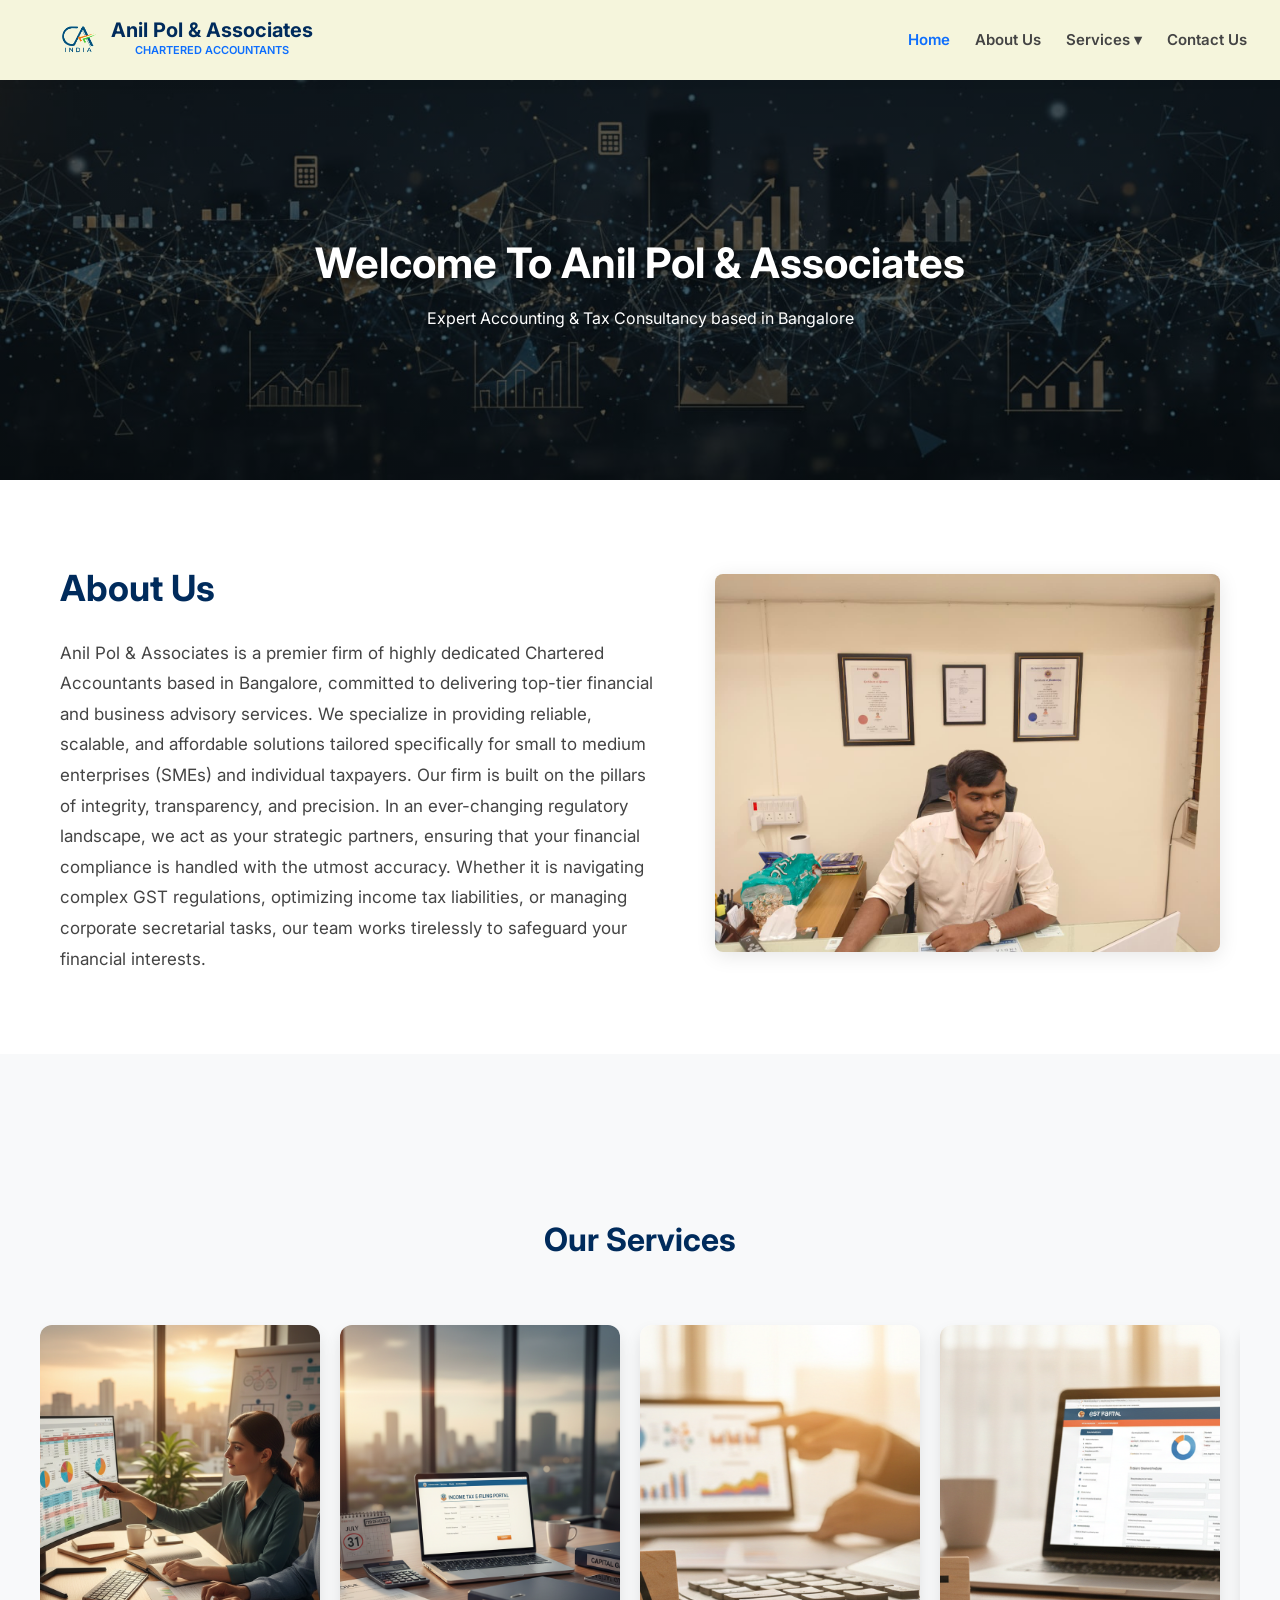
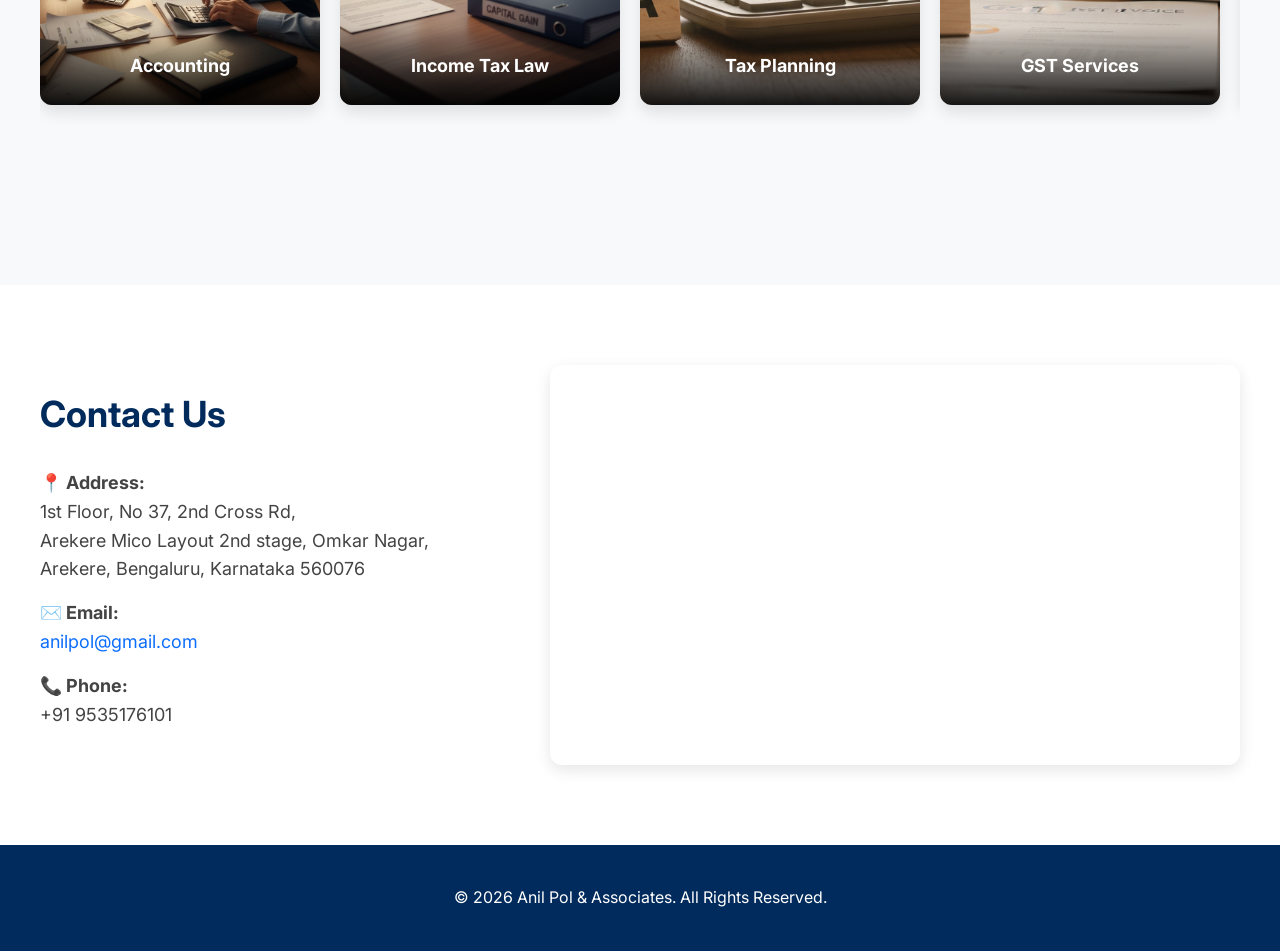
==== index.html @ d95824ce "uploading anilpol&associates website files" ====
<!DOCTYPE html>
<html lang="en">
<head>
    <meta charset="UTF-8">
    <meta name="viewport" content="width=device-width, initial-scale=1.0">
    <title>Anil Pol & Associates | Chartered Accountants</title>
    <link rel="stylesheet" href="style.css">
    <link href="https://fonts.googleapis.com/css2?family=Inter:wght@400;600;700&display=swap" rel="stylesheet">
</head>
<body>

    <header class="main-header">
        <div class="header-container">
            <div class="logo-area" onclick="location.href='index.html'">
    <img src="images/ca.jpeg" alt="CA Logo" class="main-logo">
    <div class="logo-text">
        <h1>Anil Pol & Associates</h1>
        <span>Chartered Accountants</span>
    </div>
</div>

            <nav class="nav-box">
                <ul class="nav-links">
                    <li><a href="index.html" class="active">Home</a></li>
                    <li><a href="about.html">About Us</a></li>
                    <li class="dropdown">
                        <a href="javascript:void(0)" class="dropbtn">Services ▾</a>
                        <ul class="dropdown-menu">
                            <li><a href="accounting.html">Accounting</a></li>
                            <li><a href="income-tax.html">Income Tax Law</a></li>
                            <li><a href="tax-planning.html">Tax Planning</a></li>
                            <li><a href="gst.html">Goods and Services Tax</a></li>
                            <li><a href="compliance.html">Company Law & Compliance</a></li>
                        </ul>
                    </li>
                    <li><a href="#contact-section">Contact Us</a></li>
                </ul>
            </nav>
        </div>
    </header>

    <main>
        <section class="hero-section">
            <div class="hero-overlay">
                <h2>Welcome To Anil Pol & Associates</h2>
                <p>Expert Accounting & Tax Consultancy based in Bangalore</p>
            </div>
        </section>

       <section class="about-container section-padding">
    <div class="container">
        <div class="about-flex">
            
            <div class="about-text-container">
                <h2>About Us</h2>
                <p>Anil Pol & Associates is a premier firm of highly dedicated Chartered Accountants based in Bangalore, committed to delivering top-tier financial and business advisory services. We specialize in providing reliable, scalable, and affordable solutions tailored specifically for small to medium enterprises (SMEs) and individual taxpayers.

Our firm is built on the pillars of integrity, transparency, and precision. In an ever-changing regulatory landscape, we act as your strategic partners, ensuring that your financial compliance is handled with the utmost accuracy. Whether it is navigating complex GST regulations, optimizing income tax liabilities, or managing corporate secretarial tasks, our team works tirelessly to safeguard your financial interests.</p>
            </div>

            <div class="about-image">
                <img src="images/as.jpeg" alt="Founder Office">
            </div>

        </div>
    </div>
</section>

        <section class="services-bg">
            <div class="container section-padding">
                <h2 class="center-title">Our Services</h2>
                <div class="netflix-slider">
                    <div class="service-card">
                        <img src="images/acc.png" alt="Accounting">
                        <h3>Accounting</h3>
                    </div>
                    <div class="service-card">
                        <img src="images/inco.png" alt="Tax Law">
                        <h3>Income Tax Law</h3>
                    </div>
                    <div class="service-card">
                        <img src="images/tax.png" alt="Tax Planning">
                        <h3>Tax Planning</h3>
                    </div>
                    <div class="service-card">
                        <img src="images/GST.png" alt="GST">
                        <h3>GST Services</h3>
                    </div>
                    <div class="service-card">
                        <img src="images/Roc.png" alt="Company Law">
                        <h3>Company Law</h3>
                    </div>
                </div>
            </div>
        </section>

        <div class="contact-info-centered">
    
    <section id="contact-section" class="container section-padding">
    <div class="contact-flex-wrapper">
        <div class="contact-info-centered">
            <h2>Contact Us</h2>
            <div class="contact-details">
                <p><strong>📍 Address:</strong><br>
                1st Floor, No 37, 2nd Cross Rd,<br>
                Arekere Mico Layout 2nd stage, Omkar Nagar,<br>
                Arekere, Bengaluru, Karnataka 560076</p>
                
                <p><strong>✉️ Email:</strong><br>
                <a href="anilpol@gmail.com" style="color: var(--blue); text-decoration: none;">anilpol@gmail.com</a></p>
                
                <p><strong>📞 Phone:</strong><br>
                +91 9535176101</p>
            </div>
        </div>
        
    <div class="contact-map-box">
    <iframe src="https://www.google.com/maps/embed?pb=!1m14!1m8!1m3!1d7778.52960047666!2d77.597261!3d12.890687!3m2!1i1024!2i768!4f13.1!3m3!1m2!1s0x3bae15007e5fe241%3A0xc75a568b3f8fa9dc!2sAnil%20Pol%20%26%20Associates!5e0!3m2!1sen!2sin!4v1770374382940!5m2!1sen!2sin" width="600" height="450" style="border:0;" allowfullscreen="" loading="lazy" referrerpolicy="no-referrer-when-downgrade"></iframe>
</div>
</section>

    <footer class="main-footer">
        <p>© 2026 Anil Pol & Associates. All Rights Reserved.</p>
    </footer>

    <script src="script.js"></script>
</body>
</html>
---- style.css ----
/* --- VARIABLES --- */
:root {
    --navy: #002b5c;
    --blue: #0d6efd;
    --gold: #C5A059;
    --light-bg: #f8f9fa;
    --white: #ffffff;
    --text-grey: #444444;
}

/* --- RESET & BASE --- */
* { 
    margin: 0; 
    padding: 0; 
    box-sizing: border-box; 
}

body { 
    font-family: 'Inter', sans-serif; 
    line-height: 1.6; 
    color: #333; 
    overflow-x: hidden; 
    background-color: var(--white);
}

/* --- HEADER & LOGO --- */
/* --- UPDATED HEADER & LOGO --- */
/* --- FIXED HEADER & LOGO --- */
/* --- FIXED HEADER & LOGO --- */
.main-header {
    position: sticky;
    top: 0;
    z-index: 1000;
    width: 100%;
    background-color: beige !important; /* Force the beige background */
    height: 80px; /* Fixed height for consistency */
    display: flex;
    align-items: center;
    box-shadow: 0 2px 10px rgba(0,0,0,0.05);
}

.header-container {
    width: 100%;
    max-width: 98%; /* This pushes content to the extreme corners */
    margin: 0 auto;
    display: flex;
    justify-content: space-between;
    align-items: center;
    padding: 0 10px;
}

.logo-area {
    display: flex;
    align-items: center;
    gap: -10px; 
    cursor: pointer;
    background: transparent !important; /* Ensure no white box here */
}

.main-logo { 
    height: 80px; /* Logo fits inside the 80px header */
    width: auto; 
    /* THIS REMOVES THE LOGO WHITE BG */
    mix-blend-mode: multiply; 
    filter: contrast(120%) brightness(105%); 
    object-fit: contain;
    display: block;
}

.logo-text {
    display: flex;
    flex-direction: column;
    align-items: center; /* Align text to the center near logo */
    margin-left: -25px; /* Pull text block closer to the CA image */
}

.logo-text h1 { 
    font-size: 20px; 
    color: #002b5c; /* Your Navy color */
    font-weight: 700; 
    margin: 0; 
    line-height: 1;
}

.logo-text span { 
    font-size: 11px; 
    color: #0d6efd; /* Your Blue color */
    text-transform: uppercase; 
    font-weight: 600;
    margin-top: 2px;
}

/* --- NAV LINKS CORNER ALIGNMENT --- */
.nav-box {
    margin-right: 10px; /* Keeps links pinned to the right corner */
}
/* --- NAVIGATION --- */
.nav-links { 
    display: flex; 
    list-style: none; 
    gap: 25px; 
    align-items: center; 
}

.nav-links a { 
    text-decoration: none; 
    color: #444; 
    font-weight: 600; 
    font-size: 15px; 
    transition: 0.3s;
}

.nav-links a:hover, .nav-links a.active { 
    color: var(--blue); 
}

/* Dropdown Menu */
.dropdown { position: relative; }

.dropdown-menu { 
    position: absolute; 
    top: 100%; 
    left: 0; 
    background: white; 
    min-width: 220px; 
    display: none; 
    list-style: none; 
    box-shadow: 0 8px 16px rgba(0,0,0,0.1); 
    border-top: 3px solid var(--blue);
    z-index: 100;
}

.dropdown:hover .dropdown-menu { display: block; }

.dropdown-menu li a { 
    padding: 12px 20px; 
    display: block; 
    border-bottom: 1px solid #eee; 
    font-size: 14px;
}

.dropdown-menu li a:hover { 
    background: var(--light-bg); 
    color: var(--blue); 
}

/* --- HERO SECTION --- */
.hero-section {
    height: 400px;
    background: linear-gradient(rgba(0,0,0,0.6), rgba(0,0,0,0.6)), url('images/bg5.jpeg');
    background-size: cover; 
    background-position: center;
    display: flex; 
    align-items: center; 
    justify-content: center; 
    color: white; 
    text-align: center;
}

.hero-section h2 { font-size: 42px; margin-bottom: 10px; text-shadow: 2px 2px 8px rgba(0,0,0,0.7);}

/* --- COMMON LAYOUT --- */
.container { max-width: 1200px; margin: 0 auto; padding: 0 20px; }
.section-padding { padding: 80px 0; }

/* --- ABOUT SECTION --- */
.about-flex {
    display: flex;
    gap: 50px;
    align-items: center;
}

.about-image { flex: 1; }
.about-image img { 
    width: 100%; 
    border-radius: 8px; 
    box-shadow: 0 4px 20px rgba(0,0,0,0.1); 
}

.about-text-container { flex: 1.2; }
.about-text-container h2 { 
    margin-bottom: 20px; 
    color: var(--navy); 
    font-size: 36px; 
    font-weight: 700; 
}

.about-text-container p { 
    font-size: 17px; 
    color: var(--text-grey); 
    line-height: 1.8;
}

/* --- SERVICES SLIDER (Netflix Style) --- */
.services-bg { background: var(--light-bg); padding: 80px 0; }
.center-title { text-align: center; margin-bottom: 40px; font-size: 32px; color: var(--navy); }

.netflix-slider {
    display: flex;
    gap: 20px;
    overflow-x: auto;
    padding: 20px 5px;
    scrollbar-width: none; /* Firefox */
    scroll-snap-type: x mandatory;
}
.netflix-slider::-webkit-scrollbar { display: none; } /* Chrome/Safari */

.service-card {
    flex: 0 0 280px;
    height: 380px;
    background: white;
    border-radius: 12px;
    position: relative;
    overflow: hidden;
    transition: transform 0.4s ease;
    box-shadow: 0 8px 15px rgba(0,0,0,0.1);
    scroll-snap-align: start;
}

.service-card:hover { 
    transform: scale(1.05); /* Netflix-style zoom */
}

.service-card img { width: 100%; height: 100%; object-fit: cover; }

.service-card h3 {
    position: absolute; 
    bottom: 0; 
    width: 100%; 
    padding: 25px 15px;
    background: linear-gradient(transparent, rgba(0,0,0,0.9));
    color: white; 
    text-align: center; 
    font-size: 18px;
    margin: 0;
}

/* --- CONTACT SECTION --- */
.contact-flex-wrapper { 
    display: flex;
    gap: 50px; 
    align-items: center;
}

.contact-info-centered { flex: 1; }
.contact-info-centered h2 { 
    margin-bottom: 25px; 
    color: var(--navy); 
    font-size: 36px; 
}

.contact-details p { font-size: 18px; margin-bottom: 15px; color: var(--text-grey); }

.contact-map-box { 
    flex: 1.5; 
    border-radius: 12px; 
    overflow: hidden; 
    box-shadow: 0 5px 15px rgba(0,0,0,0.1); 
    height: 400px;
}
.contact-map-box iframe {
    width: 100%;
    height: 100%;
    border: 0;
}

/* --- FOOTER --- */
.main-footer { 
    background: var(--navy); 
    color: white; 
    text-align: center; 
    padding: 40px 20px; 
}

/* --- RESPONSIVE --- */
@media (max-width: 768px) {
    .about-flex, .contact-flex-wrapper { 
        flex-direction: column; 
        text-align: center; 
    }
    .hero-section h2 { font-size: 28px; }
    .nav-links { gap: 15px; }
    .nav-links a { font-size: 14px; }
}
/* --- MISSION & VISION BOX MODEL --- */
.mission-grid {
    display: flex;
    gap: 30px;
    margin-top: 40px;
}

.mv-box {
    flex: 1;
    background: var(--white);
    padding: 40px;
    border-top: 5px solid var(--navy); /* Navy border at top */
    box-shadow: 0 10px 30px rgba(0,0,0,0.05);
    text-align: center;
    border-radius: 8px;
    transition: transform 0.3s ease;
}

.mv-box:hover {
    transform: translateY(-10px);
    border-top-color: var(--blue); /* Changes to blue on hover */
}

.mv-box h3 {
    color: var(--navy);
    margin-bottom: 15px;
    text-transform: uppercase;
    font-size: 22px;
}

/* Responsive adjustment for mobile */
@media (max-width: 768px) {
    .mission-grid {
        flex-direction: column;
    }
}
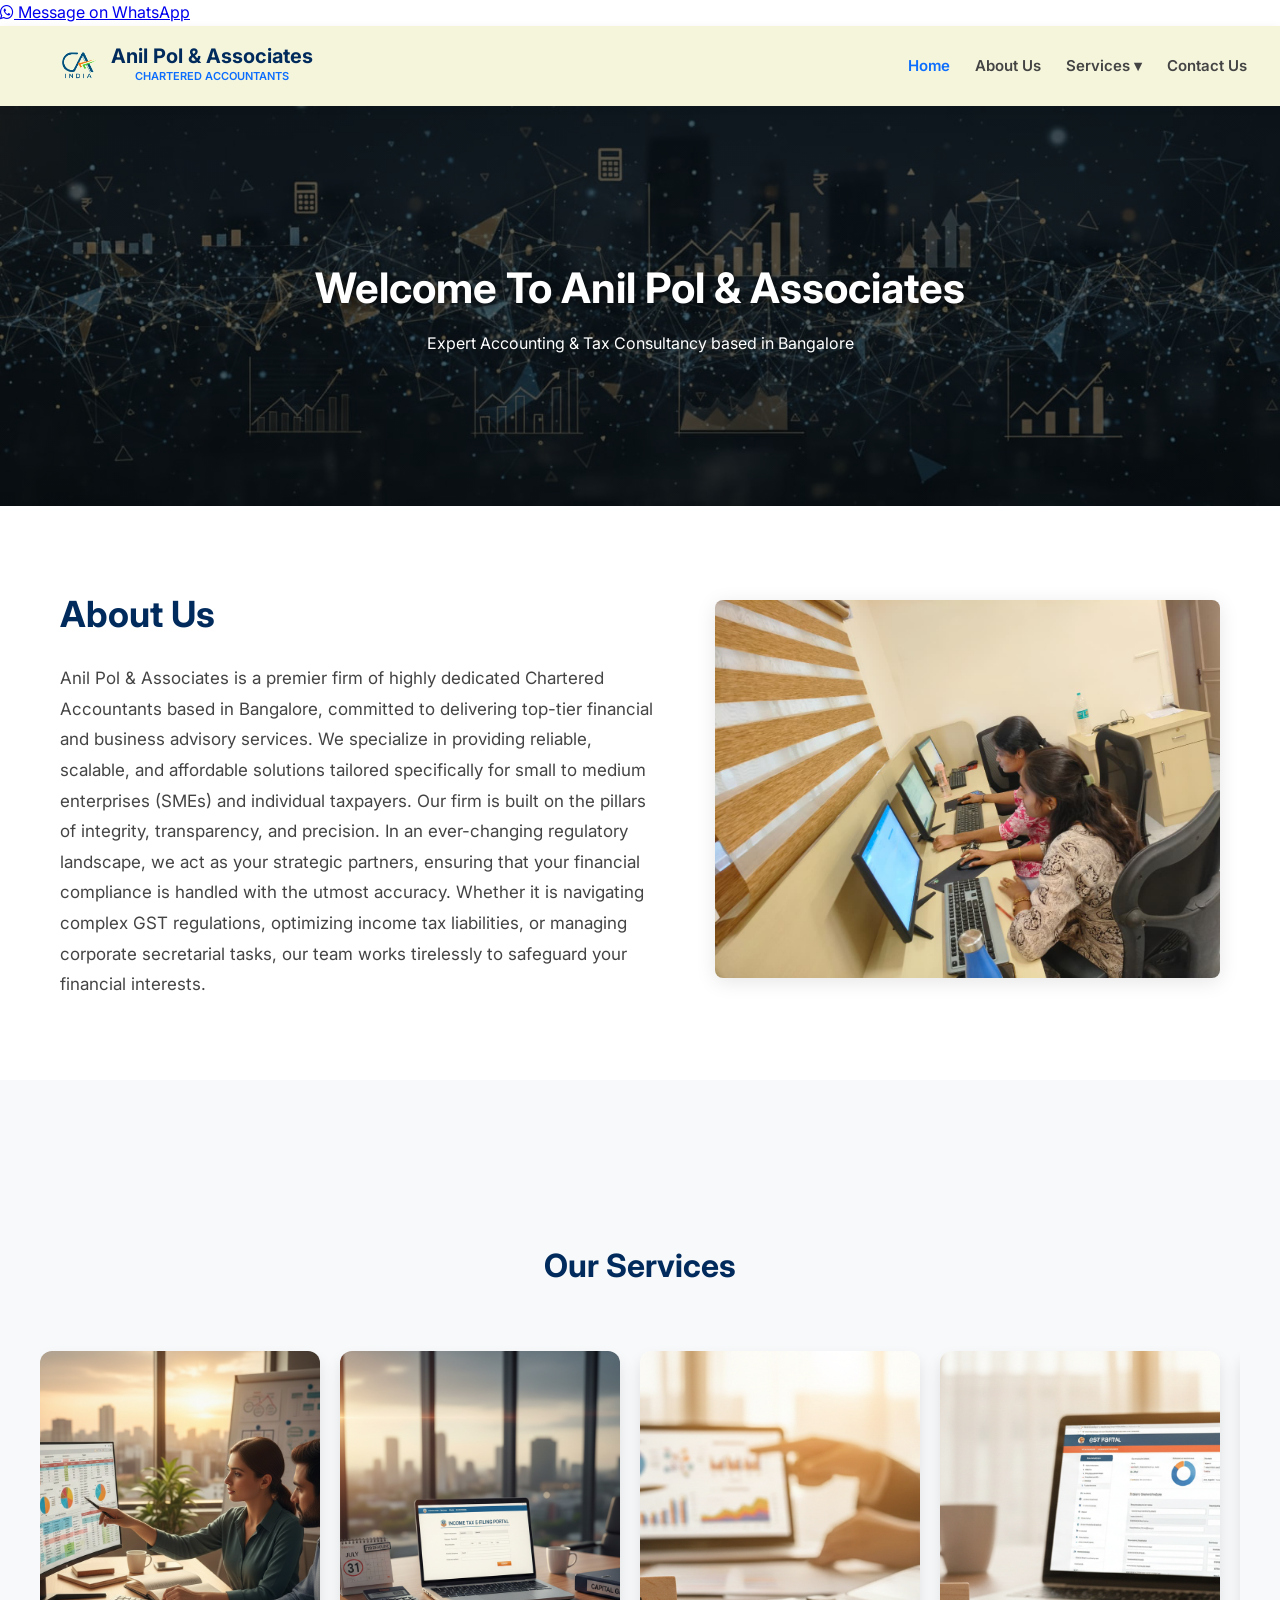
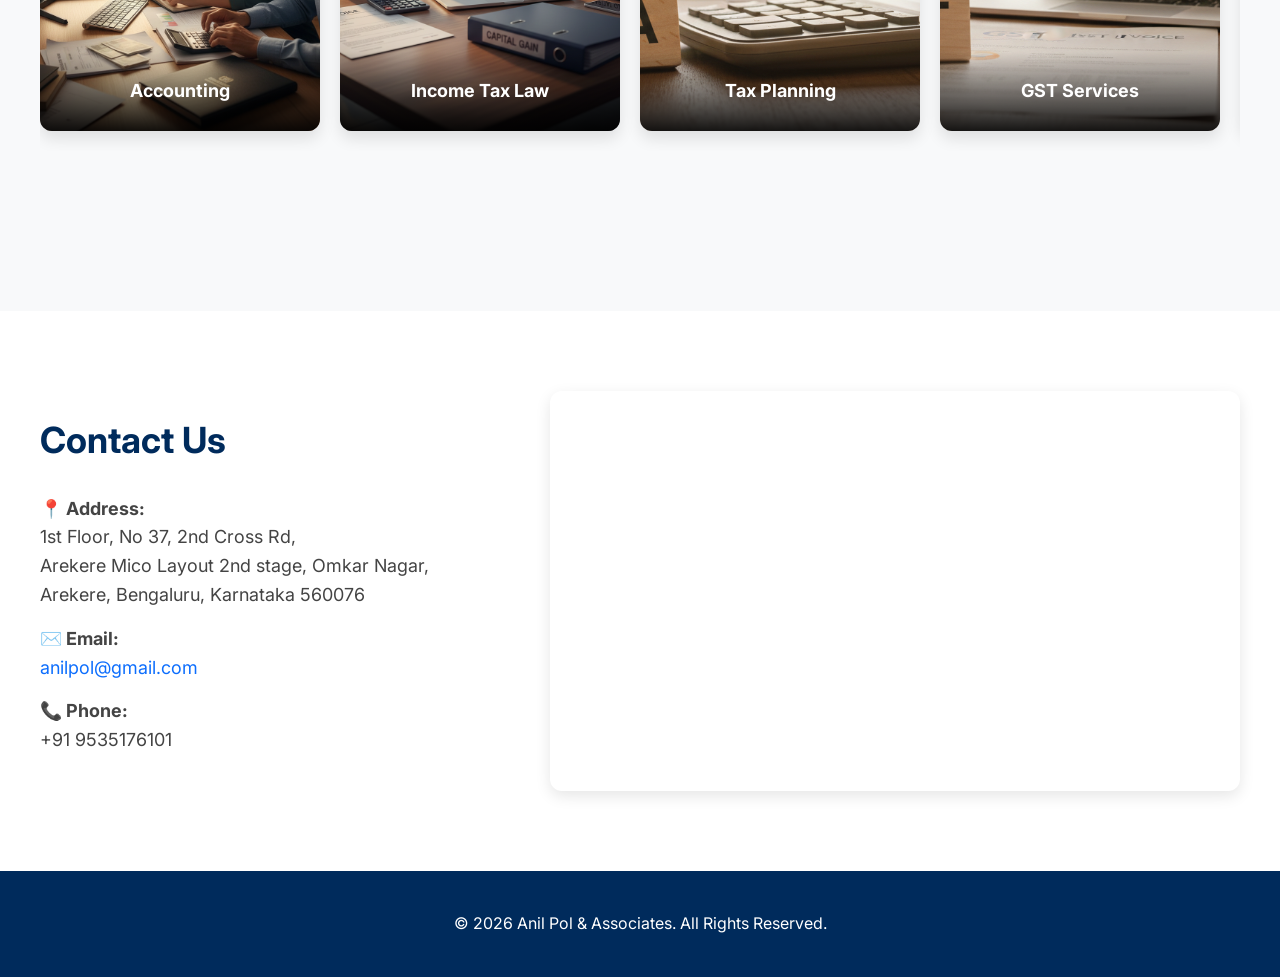
==== commit 0cdda911: "Update index.html" ====
--- a/index.html
+++ b/index.html
@@ -6,8 +6,12 @@
     <title>Anil Pol & Associates | Chartered Accountants</title>
     <link rel="stylesheet" href="style.css">
     <link href="https://fonts.googleapis.com/css2?family=Inter:wght@400;600;700&display=swap" rel="stylesheet">
+    <link rel="stylesheet" href="https://cdnjs.cloudflare.com/ajax/libs/font-awesome/4.7.0/css/font-awesome.min.css">
 </head>
 <body>
+    <a href="https://wa.me/9535176101" class="whatsapp-float" target="_blank">
+    <i class="fa fa-whatsapp"></i> <span>Message on WhatsApp</span>
+</a>
 
     <header class="main-header">
         <div class="header-container">
@@ -59,7 +63,7 @@
             </div>
 
             <div class="about-image">
-                <img src="images/as.jpeg" alt="Founder Office">
+                <img src="images/te.jpeg" alt="Founder Office">
             </div>
 
         </div>
@@ -107,7 +111,7 @@
                 Arekere, Bengaluru, Karnataka 560076</p>
                 
                 <p><strong>✉️ Email:</strong><br>
-                <a href="anilpol@gmail.com" style="color: var(--blue); text-decoration: none;">anilpol@gmail.com</a></p>
+               <a href="mailto:anilpol@gmail.com" style="color: var(--blue); text-decoration: none;">anilpol@gmail.com</a>
                 
                 <p><strong>📞 Phone:</strong><br>
                 +91 9535176101</p>
@@ -115,7 +119,8 @@
         </div>
         
     <div class="contact-map-box">
-    <iframe src="https://www.google.com/maps/embed?pb=!1m14!1m8!1m3!1d7778.52960047666!2d77.597261!3d12.890687!3m2!1i1024!2i768!4f13.1!3m3!1m2!1s0x3bae15007e5fe241%3A0xc75a568b3f8fa9dc!2sAnil%20Pol%20%26%20Associates!5e0!3m2!1sen!2sin!4v1770374382940!5m2!1sen!2sin" width="600" height="450" style="border:0;" allowfullscreen="" loading="lazy" referrerpolicy="no-referrer-when-downgrade"></iframe>
+   
+       <iframe src="https://www.google.com/maps/embed?pb=!1m18!1m12!1m3!1d3889.2648004338025!2d77.59468567462088!3d12.890686987417325!2m3!1f0!2f0!3f0!3m2!1i1024!2i768!4f13.1!3m3!1m2!1s0x3bae15007e5fe241%3A0xc75a568b3f8fa9dc!2sAnil%20Pol%20%26%20Associates!5e0!3m2!1sen!2sin!4v1771082631309!5m2!1sen!2sin" width="600" height="450" style="border:0;" allowfullscreen="" loading="lazy" referrerpolicy="no-referrer-when-downgrade"></iframe>
 </div>
 </section>
 
@@ -125,4 +130,4 @@
 
     <script src="script.js"></script>
 </body>
-</html>+</html>
